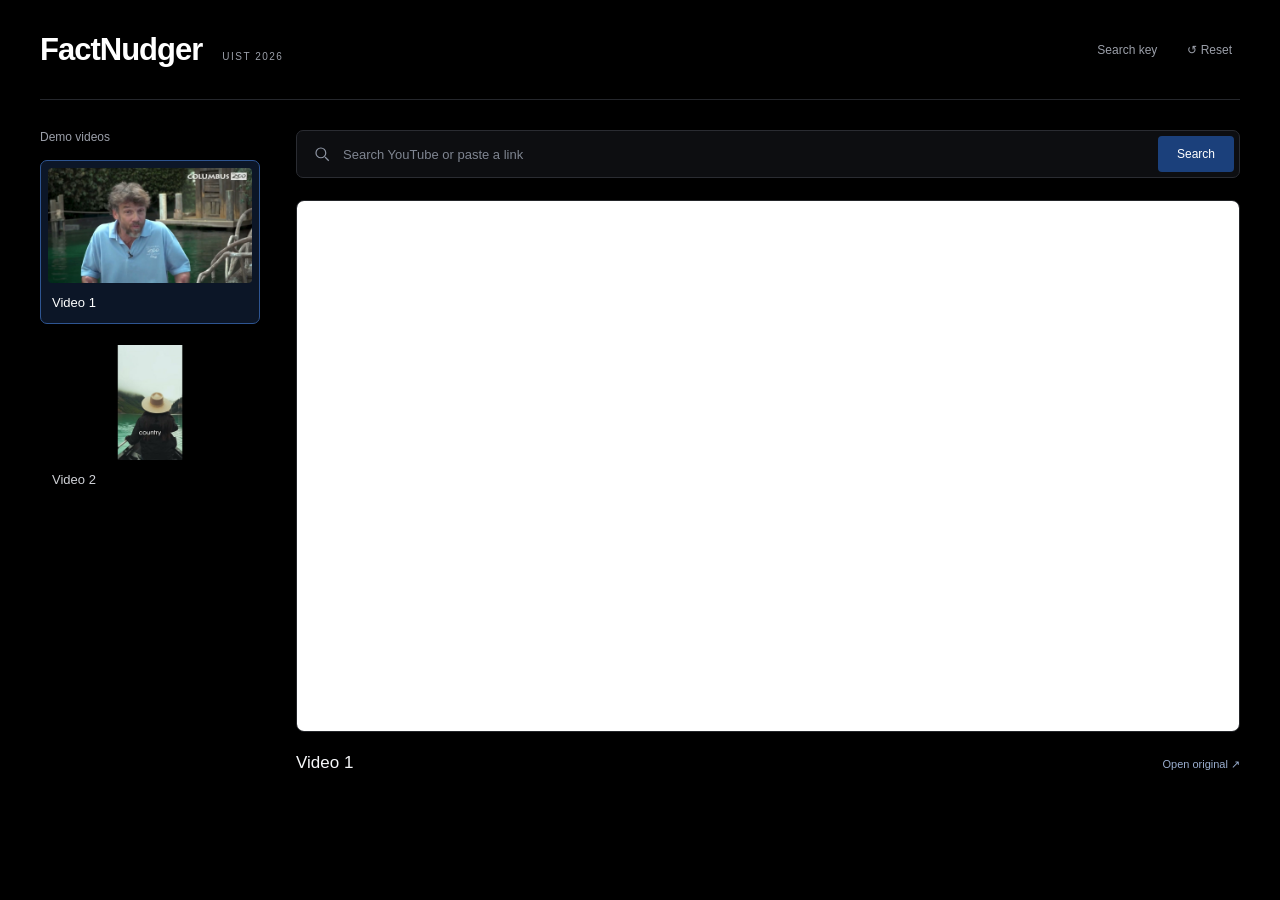
==== docs/index.html @ 5230ab8c "Add public GitHub Pages build with session-only YouTube search keys" ====
<!doctype html>
<html lang="en">
<head><meta name="app-mode" content="public"><meta name="referrer" content="strict-origin-when-cross-origin"><meta http-equiv="Content-Security-Policy" content="default-src 'self'; script-src 'self'; style-src 'self'; img-src 'self' https://i.ytimg.com; connect-src https://www.googleapis.com; frame-src https://www.youtube.com https://www.tiktok.com https://drive.google.com; object-src 'none'; base-uri 'self'; form-action 'none'"><meta charset="utf-8"><meta name="viewport" content="width=device-width, initial-scale=1"><title>FactNudger</title><link rel="stylesheet" href="./style.css"><script src="./app.js" defer></script></head>
<body>
<header class="topbar"><a class="brand" href="./">FactNudger<span>UIST 2026</span></a><div class="header-actions"><button id="key-settings" class="text-button" hidden>Search key</button><button id="reset" class="text-button" title="Stop playback and clear recent videos">↺ Reset</button></div></header>
<div class="layout">
<aside class="sidebar" aria-label="Video library"><h2>Demo videos</h2><div id="demos"></div><section id="recent-section" hidden><div class="recent-heading"><h2>Recent</h2><button id="clear-history" class="text-button">Clear</button></div><div id="history"></div></section></aside>
<main>
<form id="search-form" role="search"><label class="sr-only" for="query">Search YouTube or paste a video link</label><svg aria-hidden="true" viewBox="0 0 24 24"><circle cx="10.5" cy="10.5" r="6.5"/><path d="m16 16 5 5"/></svg><input id="query" type="search" placeholder="Search YouTube or paste a link" maxlength="300" autocomplete="off"><button type="submit" id="search-button">Search</button></form>
<div id="search-status" role="status" aria-live="polite"></div>
<section id="results-panel" hidden><div class="results-heading"><h2 id="results-title">Results</h2><button id="close-results" class="text-button">Close ×</button></div><div id="results"></div></section>
<section class="watch-section" aria-label="Video player"><div id="player-shell"><div id="player"></div></div><div class="video-details"><h1 id="video-title">Video 1</h1><a id="external-link" target="_blank" rel="noopener noreferrer" hidden>Open original ↗</a></div><p id="playback-status" role="status" aria-live="polite"></p></section>
</main>
</div>
<dialog id="key-dialog" aria-labelledby="key-title"><form id="key-form"><h2 id="key-title">YouTube search key</h2><p>Used only in this tab and sent directly to Google. Cleared when you reload or leave.</p><label for="api-key">Your API key</label><input id="api-key" type="password" autocomplete="off" spellcheck="false" placeholder="Paste your YouTube API key"><p>Use a key restricted to YouTube Data API v3 and this website. Videos and pasted links work without a key.</p><div class="dialog-actions"><button type="button" id="key-clear" class="text-button">Remove key</button><button type="button" id="key-cancel" class="text-button">Cancel</button><button type="submit" class="primary-button">Use key</button></div></form></dialog>
</body></html>
---- docs/style.css ----
:root{color-scheme:dark;font-family:Arial,Helvetica,sans-serif;color:#f7f8fa;background:#000;font-synthesis:none;--blue:#1b407b;--line:#25272c;--muted:#9b9fa9}*{box-sizing:border-box}body{margin:0;background:#000}button,input{font:inherit}button,a{-webkit-tap-highlight-color:transparent}button{cursor:pointer}button:focus-visible,a:focus-visible,input:focus-visible{outline:2px solid #80acff;outline-offset:4px}button:hover{filter:brightness(1.2)}button:disabled{opacity:.5;cursor:wait}[hidden]{display:none!important}.topbar{height:100px;margin:0 40px;display:flex;align-items:center;justify-content:space-between;border-bottom:1px solid var(--line)}.brand{display:flex;align-items:baseline;gap:20px;color:white;text-decoration:none;font-size:31px;letter-spacing:-1px;font-weight:750}.brand span{font-size:10px;letter-spacing:1.5px;color:var(--muted);font-weight:400}.text-button{border:0;background:none;color:var(--muted);font-size:12px;padding:8px}.layout{display:grid;grid-template-columns:220px minmax(0,1fr);gap:36px;margin:30px 40px;max-width:1760px}.sidebar{min-width:0}h2{font-size:12px;font-weight:500;color:var(--muted);margin:0 0 16px}.library-card{display:block;width:100%;text-align:left;border:1px solid transparent;border-radius:7px;background:none;padding:7px;margin:0 0 13px;color:#d0d2d7}.library-card.active{background:#0c1627;border-color:#2e5592;color:white}.library-card img,.thumbnail-placeholder{width:100%;aspect-ratio:16/9;object-fit:cover;display:block;border-radius:4px;background:#111318}.thumbnail-placeholder{display:grid;place-items:center;font-size:22px;color:#9eacc3;background:linear-gradient(135deg,#101c31,#090b10)}.library-card strong{display:block;font-size:13px;font-weight:500;line-height:1.4;padding:11px 4px 4px;overflow:hidden;text-overflow:ellipsis;white-space:nowrap}.library-card small{display:none}.recent-heading{display:flex;align-items:baseline;justify-content:space-between;margin-top:32px}#history{max-height:45vh;overflow:auto}main{min-width:0}#search-form{display:flex;gap:12px;align-items:center;border:1px solid #2a2c32;background:#0d0e11;border-radius:7px;padding:5px 5px 5px 16px;margin-bottom:22px}#search-form svg{width:18px;height:18px;fill:none;stroke:#8e95a3;stroke-width:1.6;flex-shrink:0}#query{color:#f5f5f5;border:0;background:none;flex:1;min-width:0;font-size:13px;padding:10px 0}#query::placeholder{color:#7f8591}#search-button{border:0;border-radius:4px;background:var(--blue);color:#fff;padding:11px 19px;font-size:12px}#search-status,#playback-status{font-size:12px;line-height:1.6;color:#aab4c7;margin:12px 0}#search-status:empty,#playback-status:empty{display:none}#player-shell{overflow:hidden;border:1px solid #24262a;border-radius:8px;background:#07080a}#player{aspect-ratio:16/9;display:flex;align-items:center;justify-content:center}#player video,#player iframe{width:100%;height:100%;border:0;display:block}#player video{object-fit:contain}.video-details{display:flex;justify-content:space-between;align-items:baseline;gap:20px;margin-top:19px}h1{font-size:17px;font-weight:500;line-height:1.4;margin:0}#external-link{color:#9aaecf;font-size:11px;text-decoration:none;white-space:nowrap}.fallback{display:flex;flex-direction:column;align-items:center;gap:18px;padding:24px;text-align:center}.fallback .play-symbol{display:grid;place-items:center;width:60px;height:60px;border:1px solid #2d4165;border-radius:50%;color:#9cbbef;font-size:22px;padding-left:3px}.fallback a{color:white;text-decoration:none;background:var(--blue);border-radius:5px;padding:12px 22px;font-size:13px}.fallback p{font-size:11px;color:#7e8797;margin:0}.results-heading{display:flex;align-items:baseline;justify-content:space-between;margin-bottom:10px}#results{display:grid;grid-template-columns:repeat(3,1fr);gap:14px;margin-bottom:24px}.result-card{padding:0;text-align:left;background:#0d0e11;border:1px solid var(--line);border-radius:6px;overflow:hidden;color:inherit}.result-card img{width:100%;aspect-ratio:16/9;object-fit:cover;display:block}.result-card strong{font-size:12px;font-weight:500;line-height:1.5;display:block;padding:11px 12px 5px}.result-card small{font-size:10px;color:var(--muted);display:block;padding:0 12px 12px}.sr-only{position:absolute;width:1px;height:1px;padding:0;margin:-1px;overflow:hidden;clip:rect(0,0,0,0);white-space:nowrap;border:0}@media(min-width:1840px){.layout{margin-left:auto;margin-right:auto}}@media(max-width:900px){.topbar{margin:0 24px;height:84px}.layout{margin:24px;grid-template-columns:170px minmax(0,1fr);gap:24px}.brand{font-size:27px;gap:14px}.brand span{font-size:9px}#results{grid-template-columns:repeat(2,1fr)}}@media(max-width:600px){.topbar{height:78px;margin:0 18px}.brand{font-size:25px}.brand span{display:none}.layout{margin:20px 18px;display:flex;flex-direction:column;gap:20px}.sidebar{order:2}.sidebar>h2{margin-bottom:10px}#demos{display:grid;grid-template-columns:1fr 1fr;gap:10px}.library-card{margin:0}#history{display:flex;gap:10px}#history .library-card{width:150px;flex-shrink:0}#search-form{gap:9px;padding-left:11px}#query{font-size:12px}#search-button{padding:11px 12px}.video-details{margin-top:14px}h1{font-size:15px}}

.header-actions{display:flex;gap:14px;align-items:center}dialog{color:#f5f5f5;background:#101216;border:1px solid #343b49;border-radius:10px;width:min(440px,calc(100% - 32px));padding:28px}dialog::backdrop{background:#000b}dialog h2{font-size:18px;color:white;margin-bottom:18px}dialog p{font-size:12px;line-height:1.6;color:#aab4c7}dialog label{display:block;font-size:12px;margin:22px 0 8px}dialog input{width:100%;border:1px solid #343b49;border-radius:5px;background:#000;color:white;padding:12px}.dialog-actions{display:flex;gap:10px;justify-content:flex-end;margin-top:23px}.primary-button{background:var(--blue);border:0;border-radius:5px;color:white;padding:10px 16px;font-size:12px}
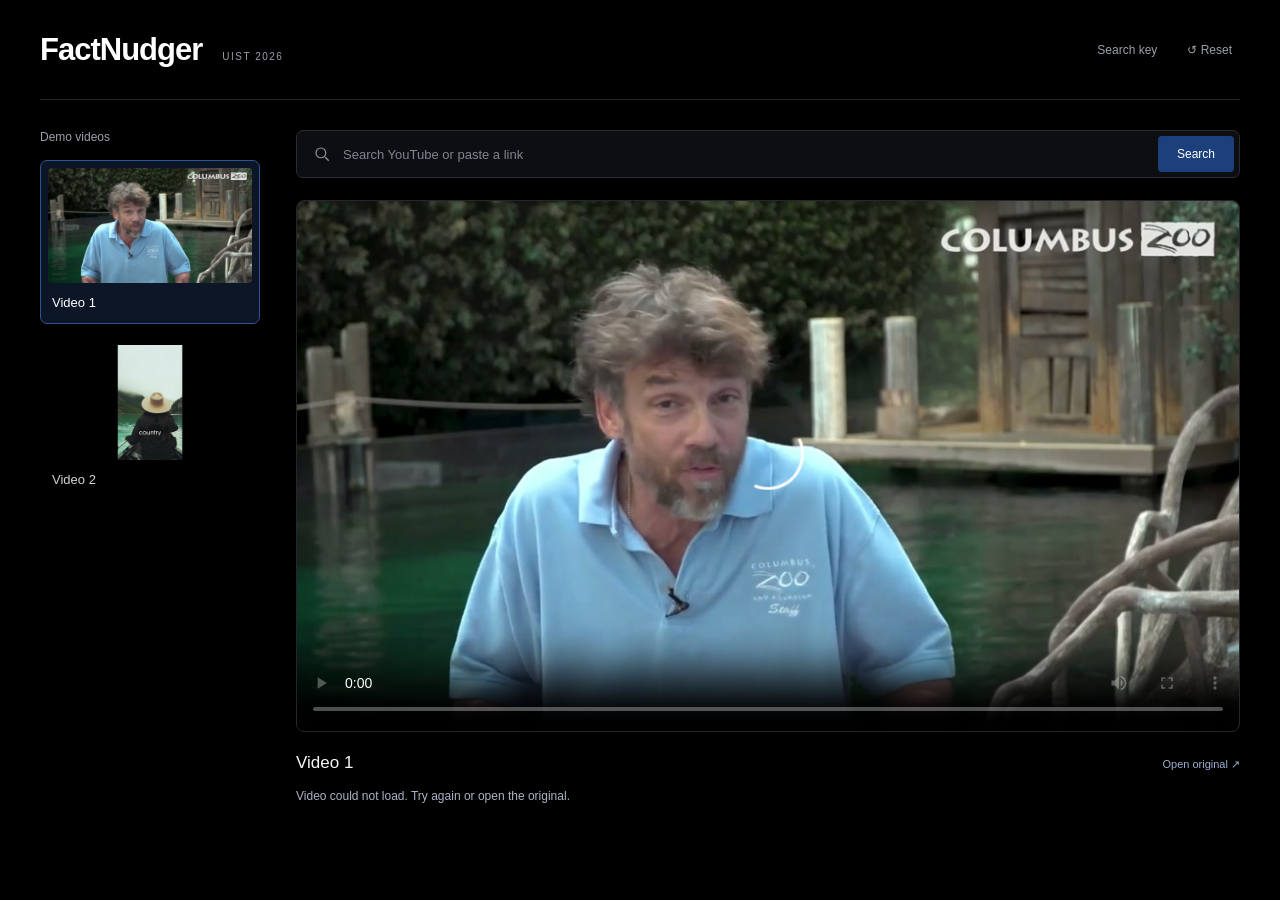
==== commit c7e63ee5: "Host compressed demo videos directly to fix Drive playback failures" ====
--- a/docs/index.html
+++ b/docs/index.html
@@ -1,6 +1,6 @@
 <!doctype html>
 <html lang="en">
-<head><meta name="app-mode" content="public"><meta name="referrer" content="strict-origin-when-cross-origin"><meta http-equiv="Content-Security-Policy" content="default-src 'self'; script-src 'self'; style-src 'self'; img-src 'self' https://i.ytimg.com; connect-src https://www.googleapis.com; frame-src https://www.youtube.com https://www.tiktok.com https://drive.google.com; object-src 'none'; base-uri 'self'; form-action 'none'"><meta charset="utf-8"><meta name="viewport" content="width=device-width, initial-scale=1"><title>FactNudger</title><link rel="stylesheet" href="./style.css"><script src="./app.js" defer></script></head>
+<head><meta name="app-mode" content="public"><meta name="referrer" content="strict-origin-when-cross-origin"><meta http-equiv="Content-Security-Policy" content="default-src 'self'; script-src 'self'; style-src 'self'; img-src 'self' https://i.ytimg.com; media-src 'self'; connect-src https://www.googleapis.com; frame-src https://www.youtube.com https://www.tiktok.com https://drive.google.com; object-src 'none'; base-uri 'self'; form-action 'none'"><meta charset="utf-8"><meta name="viewport" content="width=device-width, initial-scale=1"><title>FactNudger</title><link rel="stylesheet" href="./style.css"><script src="./app.js" defer></script></head>
 <body>
 <header class="topbar"><a class="brand" href="./">FactNudger<span>UIST 2026</span></a><div class="header-actions"><button id="key-settings" class="text-button" hidden>Search key</button><button id="reset" class="text-button" title="Stop playback and clear recent videos">↺ Reset</button></div></header>
 <div class="layout">
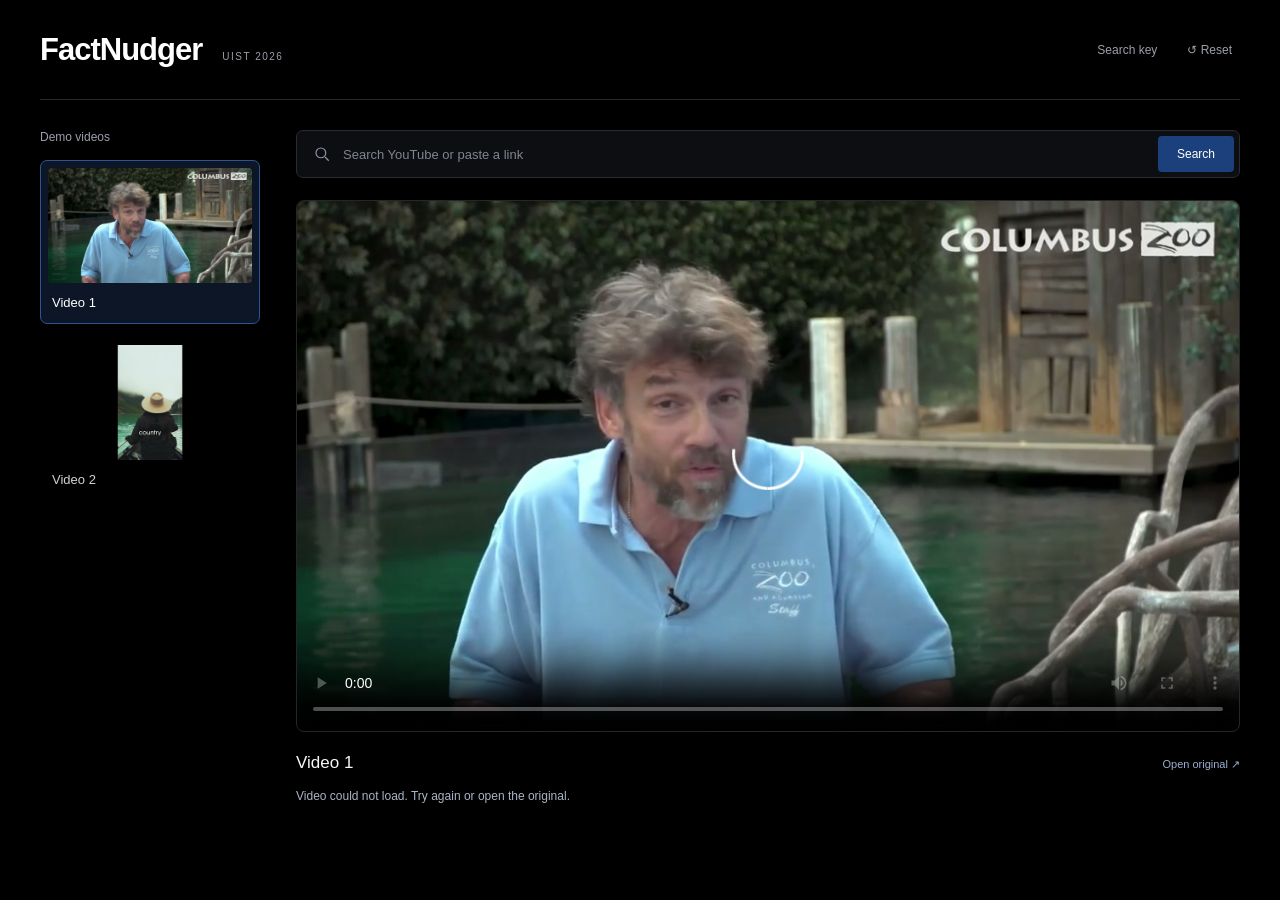
==== commit d4b32236: "Version public assets so cached pages load the playback fix" ====
--- a/docs/index.html
+++ b/docs/index.html
@@ -1,6 +1,6 @@
 <!doctype html>
 <html lang="en">
-<head><meta name="app-mode" content="public"><meta name="referrer" content="strict-origin-when-cross-origin"><meta http-equiv="Content-Security-Policy" content="default-src 'self'; script-src 'self'; style-src 'self'; img-src 'self' https://i.ytimg.com; media-src 'self'; connect-src https://www.googleapis.com; frame-src https://www.youtube.com https://www.tiktok.com https://drive.google.com; object-src 'none'; base-uri 'self'; form-action 'none'"><meta charset="utf-8"><meta name="viewport" content="width=device-width, initial-scale=1"><title>FactNudger</title><link rel="stylesheet" href="./style.css"><script src="./app.js" defer></script></head>
+<head><meta name="app-mode" content="public"><meta name="referrer" content="strict-origin-when-cross-origin"><meta http-equiv="Content-Security-Policy" content="default-src 'self'; script-src 'self'; style-src 'self'; img-src 'self' https://i.ytimg.com; media-src 'self'; connect-src https://www.googleapis.com; frame-src https://www.youtube.com https://www.tiktok.com https://drive.google.com; object-src 'none'; base-uri 'self'; form-action 'none'"><meta charset="utf-8"><meta name="viewport" content="width=device-width, initial-scale=1"><title>FactNudger</title><link rel="stylesheet" href="./style.css?v=ee8fa3aee24d"><script src="./app.js?v=0fdc7c44abb5" defer></script></head>
 <body>
 <header class="topbar"><a class="brand" href="./">FactNudger<span>UIST 2026</span></a><div class="header-actions"><button id="key-settings" class="text-button" hidden>Search key</button><button id="reset" class="text-button" title="Stop playback and clear recent videos">↺ Reset</button></div></header>
 <div class="layout">
